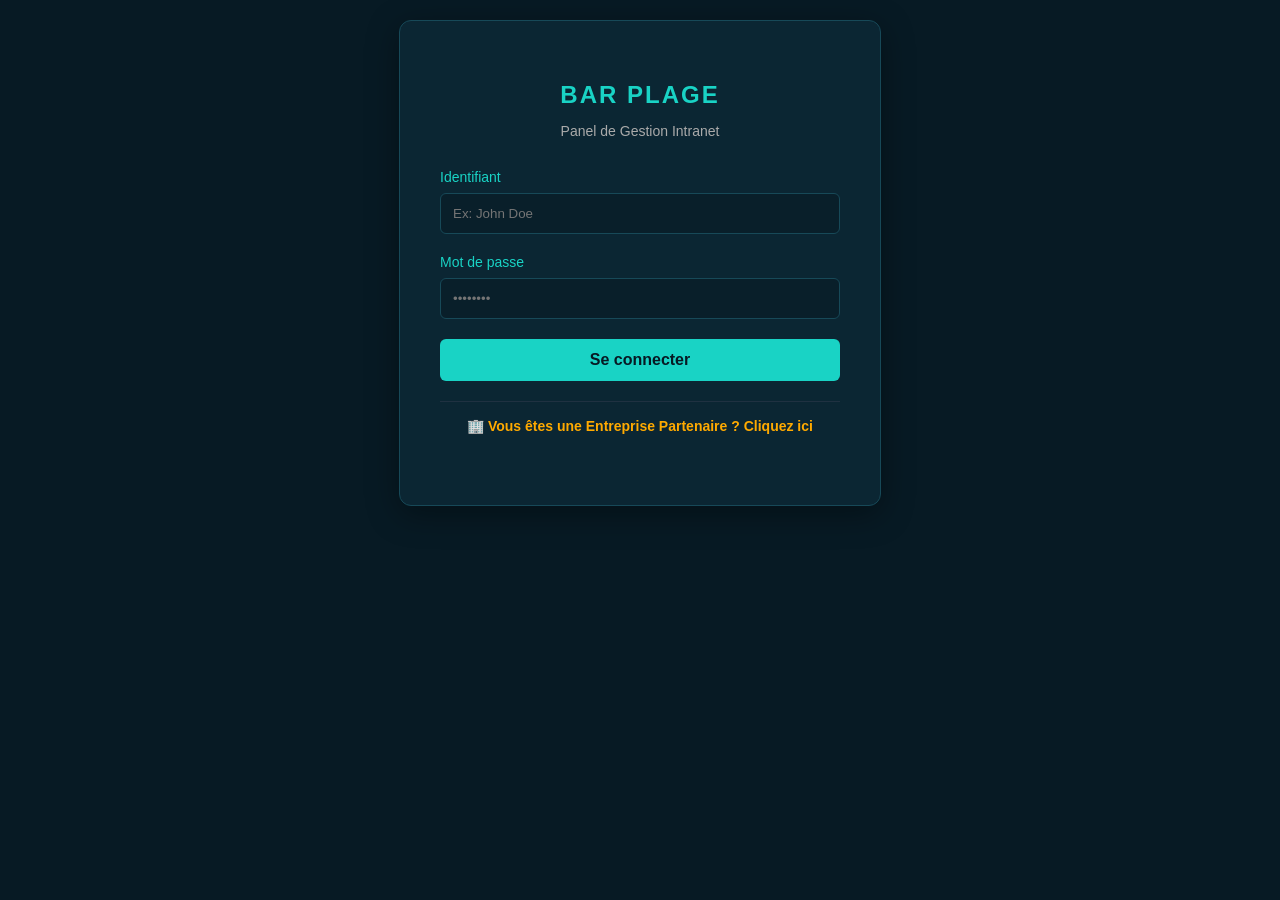
==== index.html @ f275e97d "Add files via upload" ====
<!DOCTYPE html>
<html lang="fr">
<head>
    <meta charset="UTF-8">
    <meta name="viewport" content="width=device-width, initial-scale=1.0">
    <title>Bar Plage - Connexion</title>
    <link rel="stylesheet" href="style.css">
</head>
<body>
    <div class="login-container">
        <h2>Bar Plage</h2>
        <p>Panel de Gestion Intranet</p>
        
        <form id="loginForm">
            <div class="input-group">
                <label for="username">Identifiant</label>
                <input type="text" id="username" required placeholder="Ex: John Doe">
            </div>
            
            <div class="input-group">
                <label for="password">Mot de passe</label>
                <input type="password" id="password" required placeholder="••••••••">
            </div>
            
            <button type="submit">Se connecter</button>
        </form>
        <div style="text-align: center; margin-top: 20px; border-top: 1px solid #1f3141; padding-top: 15px;">
    <a href="login-entreprises.html" style="color: #ffaa00; text-decoration: none; font-size: 14px; font-weight: bold;">
        🏢 Vous êtes une Entreprise Partenaire ? Cliquez ici
    </a>
</div>
        <p id="error-message" class="error"></p>
    </div>

    <script src="script.js"></script>
<script>
// INTERCEPTION DE LA CONNEXION POUR ÉVITER LE MENU EMPLOYÉ
document.getElementById('loginForm')?.addEventListener('submit', function(e) {
    const usernameInput = document.getElementById('username')?.value;
    const passwordInput = document.getElementById('password')?.value;
    
    // Récupérer les comptes créés par le boss
    const comptes = JSON.parse(localStorage.getItem('comptesUtilisateurs')) || [];
    
    // Chercher si le compte existe et si c'est une entreprise
    const compteTrouve = comptes.find(u => u.username === usernameInput && u.password === passwordInput);
    
    if (compteTrouve && compteTrouve.role === 'entreprise') {
        e.preventDefault(); // Bloque la redirection vers l'écran employé
        e.stopPropagation();
        
        // Connecte l'entreprise proprement
        localStorage.setItem('entrepriseConnectee', compteTrouve.username);
        
        // Redirection directe vers l'espace commande propre
        window.location.href = 'commandes.html';
    }
}, { capture: true }); // "capture: true" permet de passer avant ton script principal
</script>
</body>
</html>
---- style.css ----
body {
    font-family: 'Segoe UI', Tahoma, Geneva, Verdana, sans-serif;
    background: linear-gradient(135deg, #1a1c29 0%, #0d0e15 100%);
    color: #fff;
    display: flex;
    flex-direction: column; /* Aligne le contenu de haut en bas */
    justify-content: flex-start; /* Aligne le contenu en partant du haut */
    align-items: center;
    min-height: 100vh; /* S'assure que le fond prend toute la hauteur */
    margin: 0;
    padding: 20px; /* Donne de l'espace sur les côtés et en haut */
    box-sizing: border-box;
}

.login-container {
    background: rgba(255, 255, 255, 0.05);
    padding: 40px;
    border-radius: 12px;
    box-shadow: 0 8px 32px 0 rgba(0, 0, 0, 0.37);
    backdrop-filter: blur(8px);
    border: 1px solid rgba(255, 255, 255, 0.1);
    width: 100%;
    max-width: 400px;
    text-align: center;
}

h2 {
    margin-bottom: 5px;
    color: #00ffcc; /* Touche tropicale néon */
    text-transform: uppercase;
    letter-spacing: 2px;
}

p {
    color: #aaa;
    font-size: 14px;
    margin-bottom: 30px;
}

.input-group {
    text-align: left;
    margin-bottom: 20px;
}

label {
    display: block;
    margin-bottom: 8px;
    font-size: 14px;
    color: #00ffcc;
}

input {
    width: 100%;
    padding: 12px;
    background: rgba(0, 0, 0, 0.2);
    border: 1px solid rgba(255, 255, 255, 0.1);
    border-radius: 6px;
    color: #fff;
    box-sizing: border-box;
    transition: 0.3s;
}

input:focus {
    border-color: #00ffcc;
    outline: none;
    box-shadow: 0 0 8px rgba(0, 255, 204, 0.2);
}

button {
    width: 100%;
    padding: 12px;
    background: #00ffcc;
    border: none;
    border-radius: 6px;
    color: #1a1c29;
    font-weight: bold;
    font-size: 16px;
    cursor: pointer;
    transition: 0.3s;
}

button:hover {
    background: #00b38f;
    box-shadow: 0 0 15px rgba(0, 255, 204, 0.4);
}

.error {
    color: #ff4a4a;
    margin-top: 15px;
    font-size: 14px;
}
/* Style pour le tableau de bord et les formulaires de l'espace employé */
.dashboard-container {
    background: rgba(255, 255, 255, 0.05);
    padding: 30px;
    border-radius: 12px;
    box-shadow: 0 8px 32px 0 rgba(0, 0, 0, 0.37);
    backdrop-filter: blur(8px);
    border: 1px solid rgba(255, 255, 255, 0.1);
    width: 90%;
    max-width: 800px;
    margin: 40px auto 20px auto; /* Ajoute de l'espace au-dessus du bloc principal */
}

header {
    text-align: center;
    margin-bottom: 30px;
}

h3 {
    color: #00ffcc;
    border-bottom: 1px solid rgba(255, 255, 255, 0.1);
    padding-bottom: 10px;
    margin-top: 30px;
}

select {
    width: 100%;
    padding: 12px;
    background: rgba(0, 0, 0, 0.4);
    border: 1px solid rgba(255, 255, 255, 0.1);
    border-radius: 6px;
    color: #fff;
    box-sizing: border-box;
}

select:focus {
    border-color: #00ffcc;
    outline: none;
}

table {
    width: 100%;
    border-collapse: collapse;
    margin-top: 15px;
    background: rgba(0, 0, 0, 0.2);
    border-radius: 6px;
    overflow: hidden;
}

th, td {
    padding: 12px;
    text-align: left;
    border-bottom: 1px solid rgba(255, 255, 255, 0.05);
}

th {
    background-color: rgba(0, 255, 204, 0.1);
    color: #00ffcc;
}

tr:hover {
    background: rgba(255, 255, 255, 0.02);
}
/* Style du Panel Admin */
.stats-grid {
    display: grid;
    grid-template-columns: repeat(auto-fit, minmax(200px, 1fr));
    gap: 20px;
    margin-bottom: 30px;
}

.stat-card {
    background: rgba(0, 0, 0, 0.3);
    padding: 20px;
    border-radius: 8px;
    text-align: center;
    border: 1px solid rgba(255, 255, 255, 0.05);
}

.stat-card h4 {
    margin: 0 0 10px 0;
    color: #aaa;
    font-size: 14px;
    text-transform: uppercase;
}

.stat-number {
    margin: 0;
    font-size: 28px;
    font-weight: bold;
    color: #00ffcc;
}

.admin-section {
    margin-top: 40px;
}

.btn-delete {
    background: transparent;
    border: 1px solid #ff4a4a;
    color: #ff4a4a;
    padding: 5px 10px;
    border-radius: 4px;
    cursor: pointer;
    font-size: 12px;
    width: auto;
}

.btn-delete:hover {
    background: #ff4a4a;
    color: #fff;
    box-shadow: none;
}
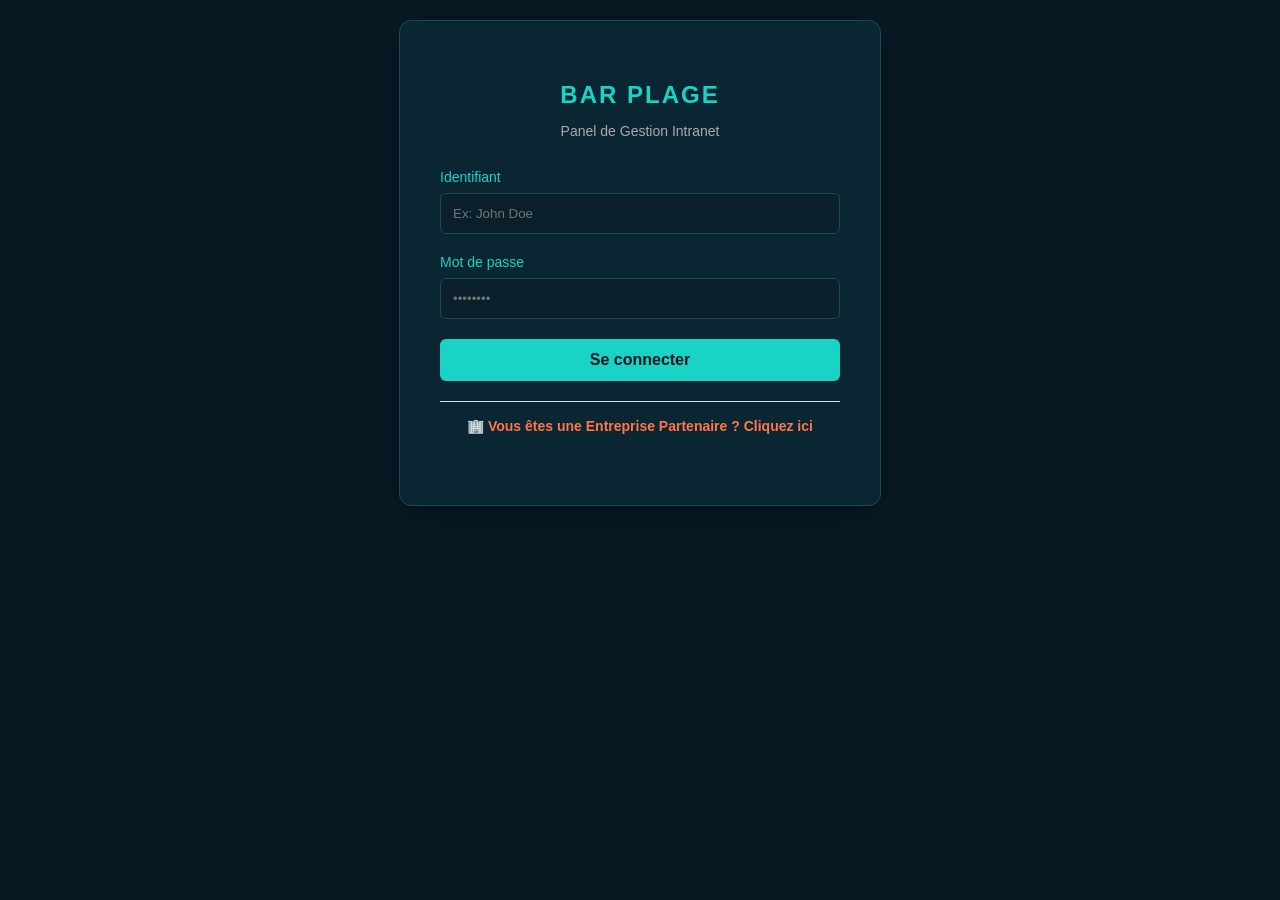
==== commit d4204e82: "Refactor login form styles and error handling Updated styles and error message handling in the login" ====
--- a/index.html
+++ b/index.html
@@ -24,8 +24,8 @@
             
             <button type="submit">Se connecter</button>
         </form>
-        <div style="text-align: center; margin-top: 20px; border-top: 1px solid #1f3141; padding-top: 15px;">
-    <a href="login-entreprises.html" style="color: #ffaa00; text-decoration: none; font-size: 14px; font-weight: bold;">
+        <div style="text-align: center; margin-top: 20px; border-top: 1px solid #e2ddd8; padding-top: 15px;">
+    <a href="login-entreprises.html" style="color: #ff7648; text-decoration: none; font-size: 14px; font-weight: bold;">
         🏢 Vous êtes une Entreprise Partenaire ? Cliquez ici
     </a>
 </div>
@@ -34,28 +34,20 @@
 
     <script src="script.js"></script>
 <script>
-// INTERCEPTION DE LA CONNEXION POUR ÉVITER LE MENU EMPLOYÉ
 document.getElementById('loginForm')?.addEventListener('submit', function(e) {
     const usernameInput = document.getElementById('username')?.value;
     const passwordInput = document.getElementById('password')?.value;
     
-    // Récupérer les comptes créés par le boss
     const comptes = JSON.parse(localStorage.getItem('comptesUtilisateurs')) || [];
-    
-    // Chercher si le compte existe et si c'est une entreprise
     const compteTrouve = comptes.find(u => u.username === usernameInput && u.password === passwordInput);
     
     if (compteTrouve && compteTrouve.role === 'entreprise') {
-        e.preventDefault(); // Bloque la redirection vers l'écran employé
+        e.preventDefault();
         e.stopPropagation();
-        
-        // Connecte l'entreprise proprement
         localStorage.setItem('entrepriseConnectee', compteTrouve.username);
-        
-        // Redirection directe vers l'espace commande propre
         window.location.href = 'commandes.html';
     }
-}, { capture: true }); // "capture: true" permet de passer avant ton script principal
+}, { capture: true });
 </script>
 </body>
-</html>+</html>
--- a/style.css
+++ b/style.css
@@ -3,12 +3,12 @@
     background: linear-gradient(135deg, #1a1c29 0%, #0d0e15 100%);
     color: #fff;
     display: flex;
-    flex-direction: column; /* Aligne le contenu de haut en bas */
-    justify-content: flex-start; /* Aligne le contenu en partant du haut */
+    flex-direction: column;
+    justify-content: flex-start;
     align-items: center;
-    min-height: 100vh; /* S'assure que le fond prend toute la hauteur */
+    min-height: 100vh;
     margin: 0;
-    padding: 20px; /* Donne de l'espace sur les côtés et en haut */
+    padding: 20px;
     box-sizing: border-box;
 }
 
@@ -26,7 +26,7 @@
 
 h2 {
     margin-bottom: 5px;
-    color: #00ffcc; /* Touche tropicale néon */
+    color: #00ffcc;
     text-transform: uppercase;
     letter-spacing: 2px;
 }
@@ -89,7 +89,7 @@
     margin-top: 15px;
     font-size: 14px;
 }
-/* Style pour le tableau de bord et les formulaires de l'espace employé */
+
 .dashboard-container {
     background: rgba(255, 255, 255, 0.05);
     padding: 30px;
@@ -99,7 +99,7 @@
     border: 1px solid rgba(255, 255, 255, 0.1);
     width: 90%;
     max-width: 800px;
-    margin: 40px auto 20px auto; /* Ajoute de l'espace au-dessus du bloc principal */
+    margin: 40px auto 20px auto;
 }
 
 header {
@@ -152,7 +152,7 @@
 tr:hover {
     background: rgba(255, 255, 255, 0.02);
 }
-/* Style du Panel Admin */
+
 .stats-grid {
     display: grid;
     grid-template-columns: repeat(auto-fit, minmax(200px, 1fr));
@@ -201,4 +201,4 @@
     background: #ff4a4a;
     color: #fff;
     box-shadow: none;
-}+}
